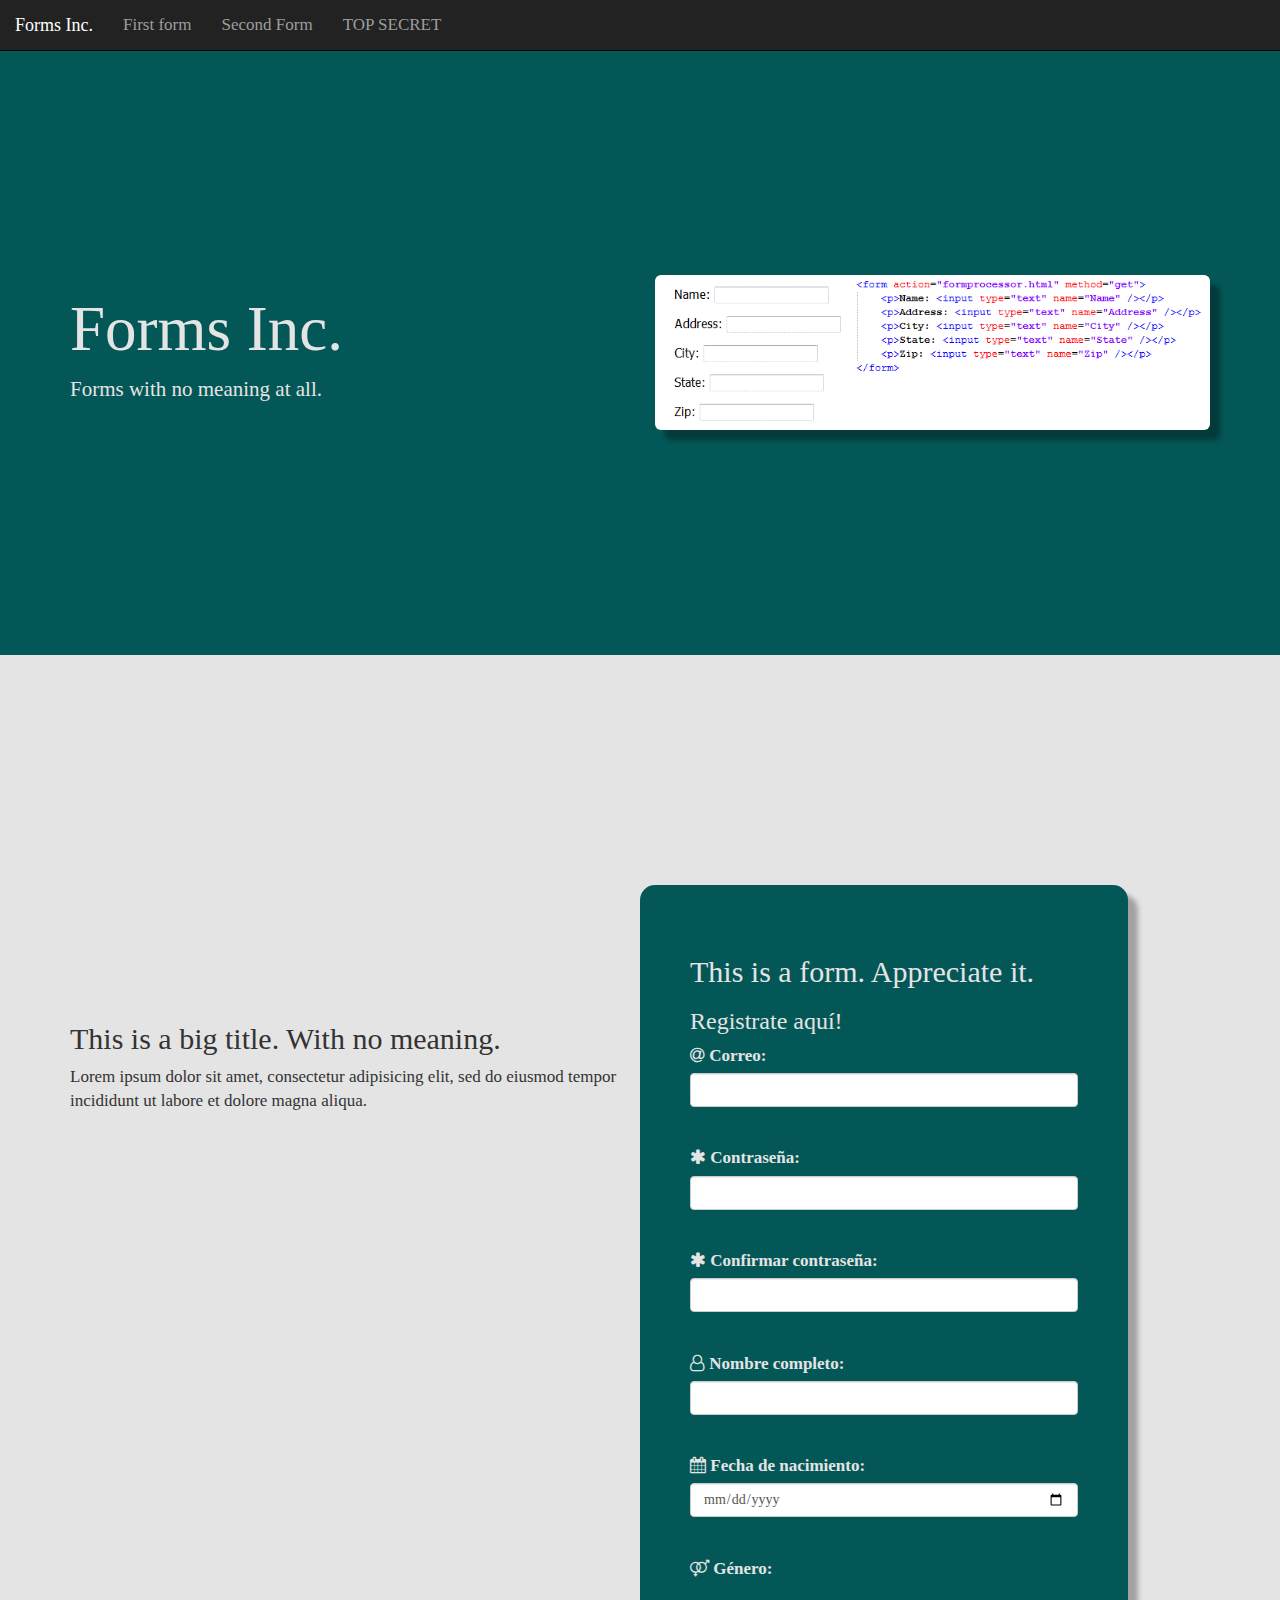
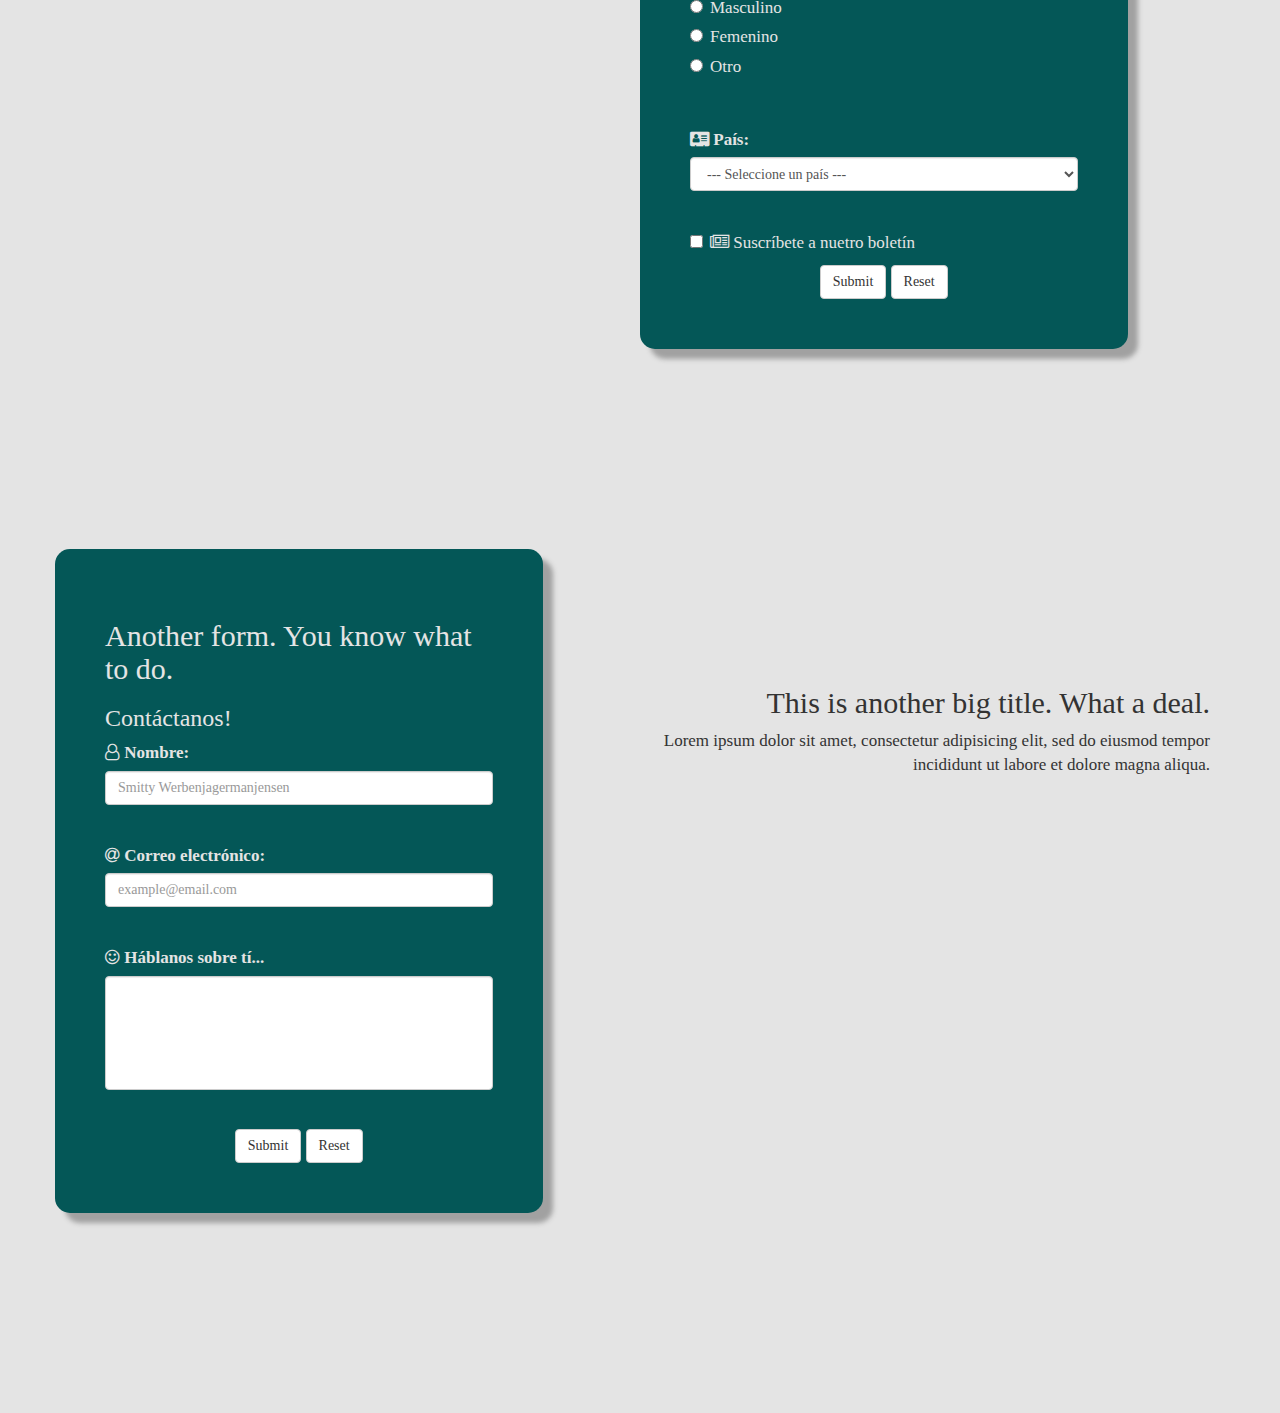
==== index.html @ 27ae0b94 "Primer commit" ====
<!DOCTYPE html>
<html lang="en">
<head>
    <meta charset="utf-8">
    <meta http-equiv="X-UA-Compatible" content="IE=edge">
    <meta name="viewport" content="width=device-width, initial-scale=1">
    <title>Formularios</title>
    <link href="css/bootstrap.min.css" rel="stylesheet">
    <link href="css/font-awesome.min.css" rel="stylesheet">
    <!-- Custom -->
    <link href="css/style.css" rel="stylesheet">
    <!-- HTML5 shim and Respond.js for IE8 support of HTML5 elements and media queries -->
    <!-- WARNING: Respond.js doesn't work if you view the page via file:// -->
    <!--[if lt IE 9]>
      <script src="https://oss.maxcdn.com/html5shiv/3.7.3/html5shiv.min.js"></script>
      <script src="https://oss.maxcdn.com/respond/1.4.2/respond.min.js"></script>
    <![endif]-->
</head>
<body>
	<!-- HEADER -->
		<header>

			<nav class="navbar navbar-inverse navbar-fixed-top">
			    <div class="container-fluid">
			        <div class="navbar-header">
			            <button type="button" class="navbar-toggle collapsed" data-toggle="collapse" data-target="#bs-example-navbar-collapse-1" aria-expanded="false">
			                <span class="sr-only">Toggle navigation</span>
			                <span class="icon-bar"></span>
			                <span class="icon-bar"></span>
			                <span class="icon-bar"></span>
			            </button>
			            <a class="navbar-brand" href="./index.html">Forms Inc.</a>
			        </div>
			        <div class="collapse navbar-collapse" id="bs-example-navbar-collapse-1">
			            <ul class="nav navbar-nav">
			                <li><a href="./index.html#first">First form</a></li>
			                <li><a href="./index.html#second">Second Form</a></li>
			                <li><a href="./topsecret.html">TOP SECRET</a></li>
			            </ul>
			        </div>
			    </div>
			</nav>

			<div class="jumbotron">
				<div class="container">
					<div class="row">
						<div class="col-sm-6">
							<h1>Forms Inc.</h1>
							<p>Forms with no meaning at all.</p>
						</div>
						<div class="col-sm-6">
							<img src="./img/principal.gif" class="img-responsive img-rounded">
						</div>
					</div>
				</div>
			</div>
		</header>
	
	<!-- MAIN -->
		<main>
			<section id="first">
				<div class="container">
					<div class="row">
						<div class="col-xs-10 col-xs-offset-1 col-sm-8 col-sm-offset-2 col-md-6 col-md-offset-0 ver-align">
							<h2>This is a big title. With no meaning.</h2>
							<p>Lorem ipsum dolor sit amet, consectetur adipisicing elit, sed do eiusmod
							tempor incididunt ut labore et dolore magna aliqua.</p>
						</div>
						<div class="col-xs-10 col-xs-offset-1 col-sm-8 col-sm-offset-2 col-md-5 col-md-offset-1 col-lg-offset-0 box">
							<form id="registro" name="registro" action="?form=true" method="post">
								<h2>This is a form. Appreciate it.</h2>
								<h3>Registrate aquí!</h3>
								<div class="mensajes" id="mensajes"></div>
								<div class="form-group">
									<label for="username"><i class="fa fa-at" aria-hidden="true"></i> Correo:</label>
									<input type="email" class="form-control" id="username" name="username" maxlength="30" required>
									<span id='errorUsername' class='error'>Campo Requerido</span>
								</div>
								<div class="form-group">
									<label for="password"><i class="fa fa-asterisk" aria-hidden="true"></i> Contraseña:</label>
									<input type="password" class="form-control" id="password" name="password" minlength="4" maxlength="30" required>
									<span id='errorPassword' class='error'>Campo Requerido</span>
								</div>
								<div class="form-group">
									<label for="password2"><i class="fa fa-asterisk" aria-hidden="true"></i> Confirmar contraseña:</label>
									<input type="password" class="form-control" id="password2" name="password2" maxlength="30" required>
									<span id='errorPassword2' class='error'>Campo Requerido</span>
								</div>
								<div class="form-group">
									<label for="nombre"><i class="fa fa-user-o" aria-hidden="true"></i> Nombre completo:</label>
									<input type="text" class="form-control" id="nombre" name="nombre" minlength="5" maxlength="30" required>
									<span id='errorNombre' class='error'>Campo Requerido</span>
								</div>
								<div class="form-group">
									<label for="nacimiento"><i class="fa fa-calendar" aria-hidden="true"></i> Fecha de nacimiento:</label>
									<input type="date" class="form-control" id="nacimiento" name="nacimiento" min="1901-01-01" max="" required>
									<span id='errorNacimiento' class='error'>Campo Requerido</span>
								</div>
								<div class="form-group">
									<label for="genero"><i class="fa fa-venus-mars" aria-hidden="true"></i> Género:</label>
									<div class="radio">
									    <label>
									        <input type="radio" name="genero" id="genero1" value="M"> Masculino
									    </label>
									</div>
									<div class="radio">
									    <label>
									        <input type="radio" name="genero" id="genero2" value="F"> Femenino
									    </label>
									</div>
									<div class="radio">
									    <label>
									        <input type="radio" name="genero" id="genero3" value="O"> Otro
									    </label>
									</div>
									<span id='errorGenero' class='error'>Campo Requerido</span>
								</div>
								<div class="form-group">
									<label for="pais"><i class="fa fa-address-card" aria-hidden="true"></i> País:</label>
									<select class="form-control" id="pais" name="pais" required>
										<option value="">--- Seleccione un país ---</option>
									</select>
									<span id='errorPais' class='error'>Campo Requerido</span>
								</div>
								<div class="form-group checkbox">
									<label>
										<input type="checkbox" id="recibir" name="recibir" value="1">
										<i class="fa fa-newspaper-o" aria-hidden="true"></i> Suscríbete a nuetro boletín
									</label>
								</div>
								<div class="from-group text-center">
									<input type="submit" class="btn btn-default">
									<input type="reset" class="btn btn-default">
								</div>
							</form>
						</div>
					</div>
				</div>
			</section>
			<section id="second">
				<div class="container">
					<div class="row">
						<div class="col-xs-10 col-xs-offset-1 col-sm-8 col-sm-offset-2 col-md-offset-0 hidden-md hidden-lg ver-align">
							<h2>This is another big title. What a deal.</h2>
							<p>Lorem ipsum dolor sit amet, consectetur adipisicing elit, sed do eiusmod
							tempor incididunt ut labore et dolore magna aliqua.</p>
						</div>
						<div class="col-xs-10 col-xs-offset-1 col-sm-8 col-sm-offset-2 col-md-5 col-md-offset-0 box">
							<form id="contactanos" name="contactanos" action="?contactanos=true" method="post">
								<h2>Another form. You know what to do.</h2>
								<h3>Contáctanos!</h3>
								<div class="mensajes" id="conmensajes"></div>
								<div class="form-group">
									<label for="connombre"><i class="fa fa-user-o" aria-hidden="true"></i> Nombre:</label>
									<input type="text" class="form-control" id="connombre" name="connombre" maxlength="30" placeholder="Smitty Werbenjagermanjensen" required>
									<span id='errorConnombre' class='error'>Campo Requerido</span>
								</div>
								<div class="form-group">
									<label for="concorreo"><i class="fa fa-at" aria-hidden="true"></i> Correo electrónico:</label>
									<input type="email" class="form-control" id="concorreo" name="concorreo" placeholder="example@email.com" maxlength="50" required>
									<span id='errorConcorreo' class='error'>Campo Requerido</span>
								</div>
								<div class="form-group">
									<label for="coninfo"><i class="fa fa-smile-o" aria-hidden="true"></i> Háblanos sobre tí...</label>
									<textarea class="form-control" id="coninfo" class="coninfo" rows="5" required></textarea>
									<span id='errorConinfo' class='error'>Campo Requerido</span>
								</div>
								<div class="from-group text-center">
									<input type="submit" class="btn btn-default">
									<input type="reset" class="btn btn-default">
								</div>
							</form>
						</div>
						<div class="hidden-xs hidden-sm col-md-6 col-md-offset-1 ver-align text-right">
							<h2>This is another big title. What a deal.</h2>
							<p>Lorem ipsum dolor sit amet, consectetur adipisicing elit, sed do eiusmod
							tempor incididunt ut labore et dolore magna aliqua.</p>
						</div>
					</div>
				</div>
			</section>
		</main>

	<!-- FOOTER -->
		<footer>
			
		</footer>


    <script src="js/jquery.min.js"></script>
    <script src="js/bootstrap.min.js"></script>
	<script src="js/script.js"></script>
</body>
</html>
---- css/style.css ----
body{
	padding-top: 50px;
	font-family: "Century Gothic";
	background-color: #E4E4E4;
	font-size: 1.7em;
}

	header{
		background-color: #045757;
		color: #E4E4E4;
	}

		nav{
			background-color: #222222 !important;
		}

	main{
		padding-top: 100px;
		padding-bottom: 100px;
	}

	  @media screen and (max-width: 425px) {
	      main{
	      	padding-top: 20px;
	      	padding-bottom: 50px;
	      }
	  }

		section{
			padding: 100px 0 100px 0;
		}

			textarea {
			   resize: none;
			}

			.jumbotron{
				background-color: transparent !important;
				padding: 25vh 0 25vh 0;
			}

				.jumbotron img{
					box-shadow: 10px 10px 5px #033A3A;
				}

			.box{
				background-color: #045757;
				box-shadow: 10px 10px 5px #A1A1A1;
				color: #E4E4E4;
				border-radius: 15px;
				padding: 50px;
			}

				@media screen and (max-width: 425px) {
					.box{
						padding: 20px;
					}
				}

			.ver-align{
				margin-top: 10%;
			}

				@media screen and (max-width: 991px) {
					.ver-align{
						margin-top: 0;
						margin-bottom: 50px;
					}
				}

			.mensajes{
				color: #FFF;
				font-style: italic;
				font-size: 14px;
				padding: 0;
			}

			.error {
				color: #F00;
				font-style: italic;
				font-size: 10px;
				visibility: hidden;
				margin: 2px 0 0 0;
				padding: 0;
			}					

/* CUSTOM */

/*headnavbar{
	color: #222222;
}

jumbothing{
	color: #045757;
}

allbody{
	color: #044343;
}

background{
	color: #E4E4E4;
}*/
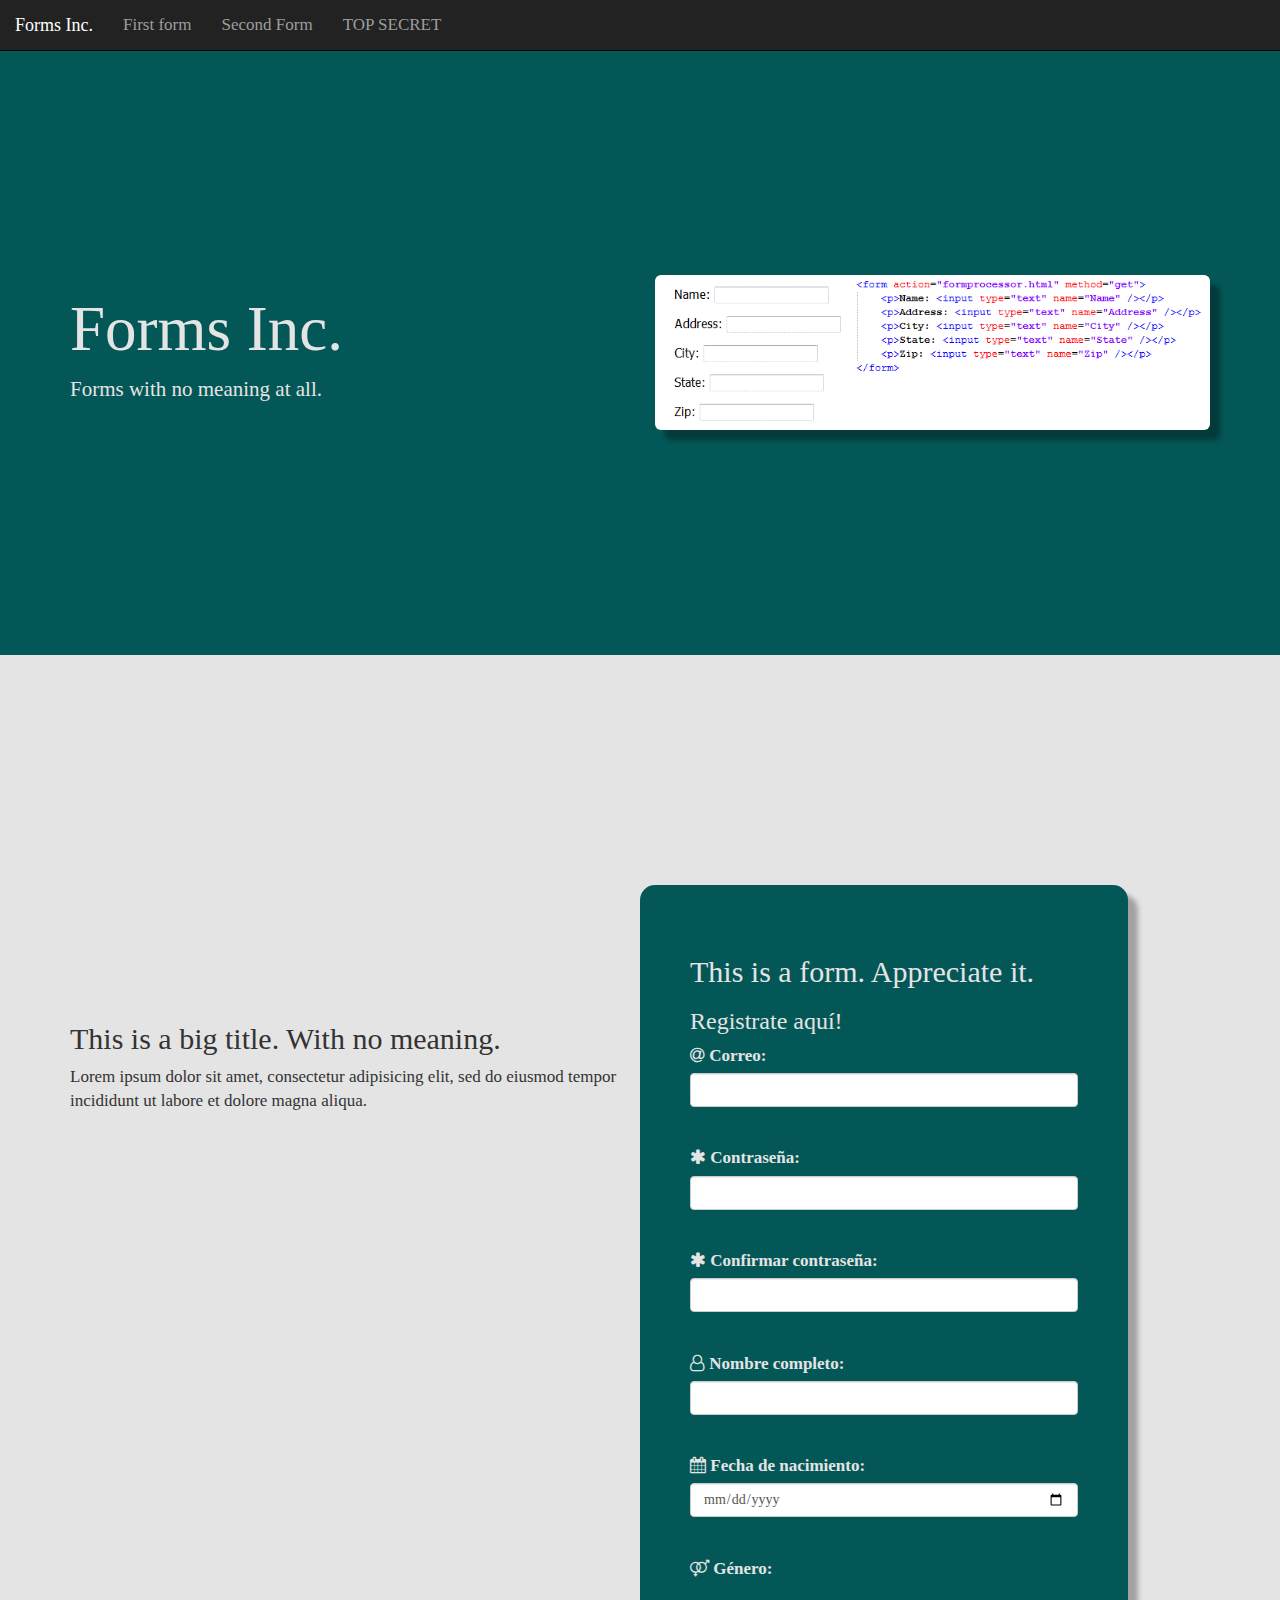
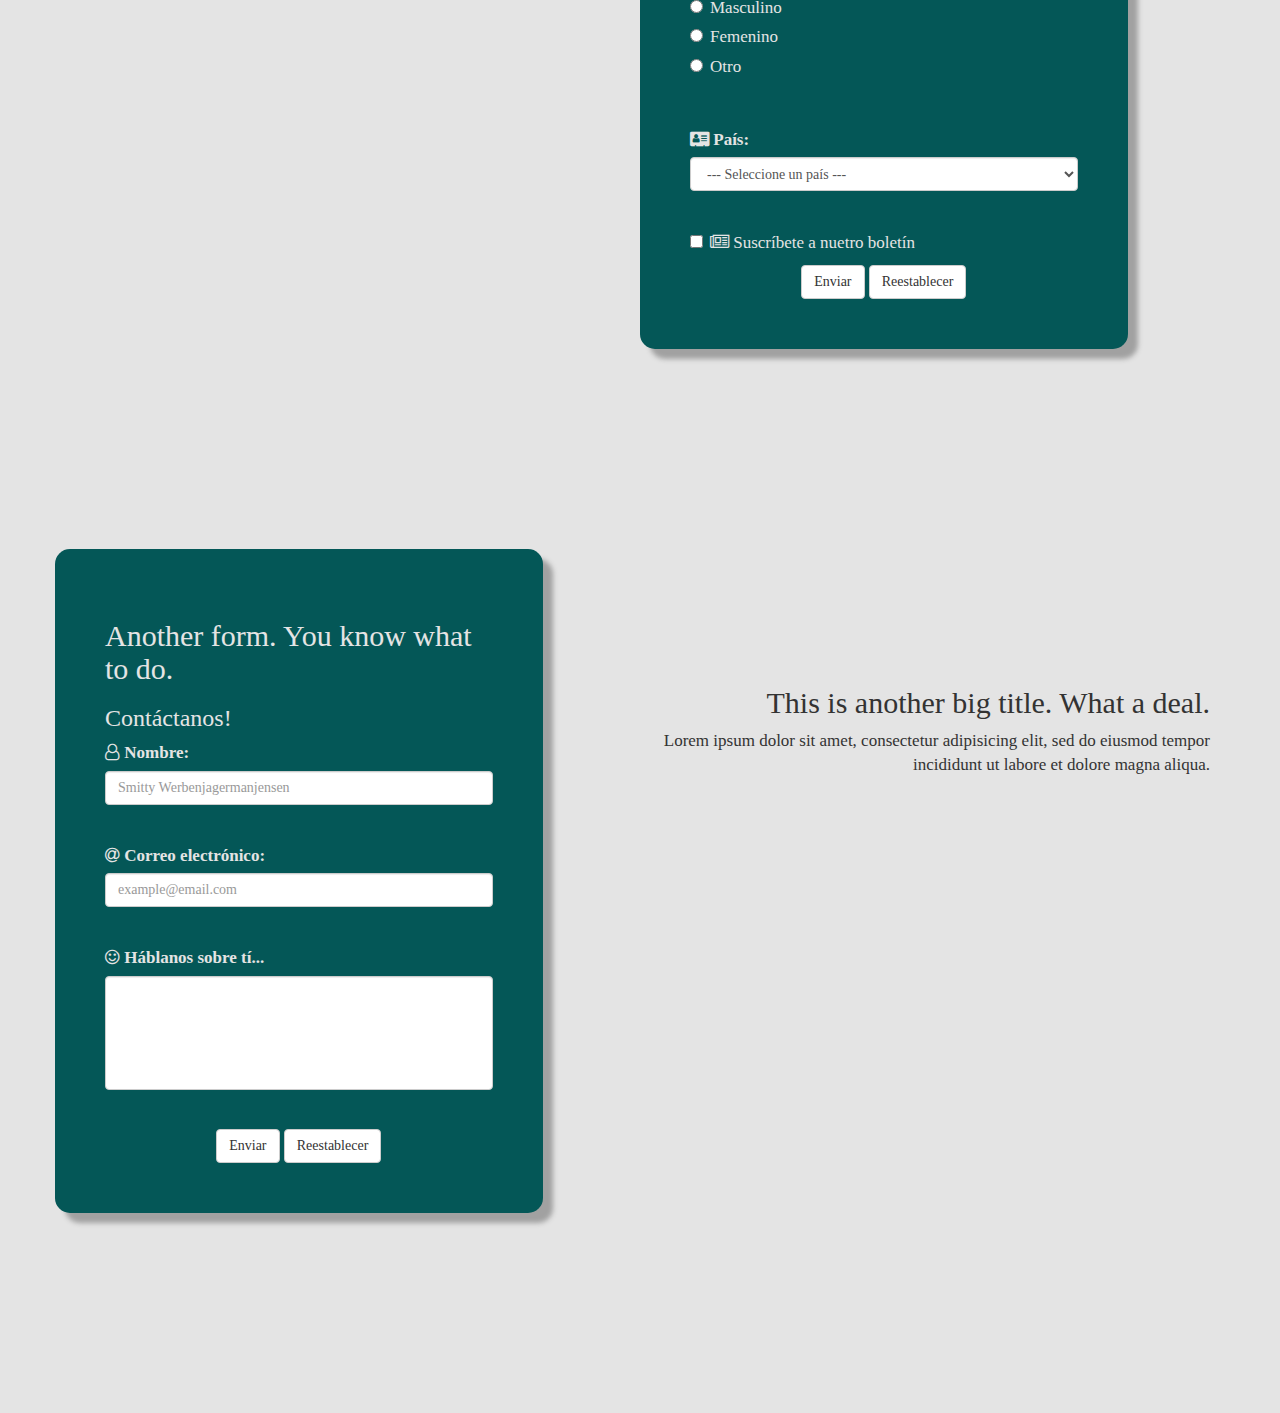
==== commit 21e0f80a: "Modificaciones minimas" ====
--- a/index.html
+++ b/index.html
@@ -67,7 +67,7 @@
 							tempor incididunt ut labore et dolore magna aliqua.</p>
 						</div>
 						<div class="col-xs-10 col-xs-offset-1 col-sm-8 col-sm-offset-2 col-md-5 col-md-offset-1 col-lg-offset-0 box">
-							<form id="registro" name="registro" action="?form=true" method="post">
+							<form id="registro" name="registro" action="?form=true" method="get">
 								<h2>This is a form. Appreciate it.</h2>
 								<h3>Registrate aquí!</h3>
 								<div class="mensajes" id="mensajes"></div>
@@ -129,8 +129,8 @@
 									</label>
 								</div>
 								<div class="from-group text-center">
-									<input type="submit" class="btn btn-default">
-									<input type="reset" class="btn btn-default">
+									<input type="submit" class="btn btn-default" value="Enviar">
+									<input type="reset" class="btn btn-default" value="Reestablecer">
 								</div>
 							</form>
 						</div>
@@ -146,7 +146,7 @@
 							tempor incididunt ut labore et dolore magna aliqua.</p>
 						</div>
 						<div class="col-xs-10 col-xs-offset-1 col-sm-8 col-sm-offset-2 col-md-5 col-md-offset-0 box">
-							<form id="contactanos" name="contactanos" action="?contactanos=true" method="post">
+							<form id="contactanos" name="contactanos" action="?contactanos=true" method="get">
 								<h2>Another form. You know what to do.</h2>
 								<h3>Contáctanos!</h3>
 								<div class="mensajes" id="conmensajes"></div>
@@ -166,8 +166,8 @@
 									<span id='errorConinfo' class='error'>Campo Requerido</span>
 								</div>
 								<div class="from-group text-center">
-									<input type="submit" class="btn btn-default">
-									<input type="reset" class="btn btn-default">
+									<input type="submit" class="btn btn-default" value="Enviar">
+									<input type="reset" class="btn btn-default" value="Reestablecer">
 								</div>
 							</form>
 						</div>
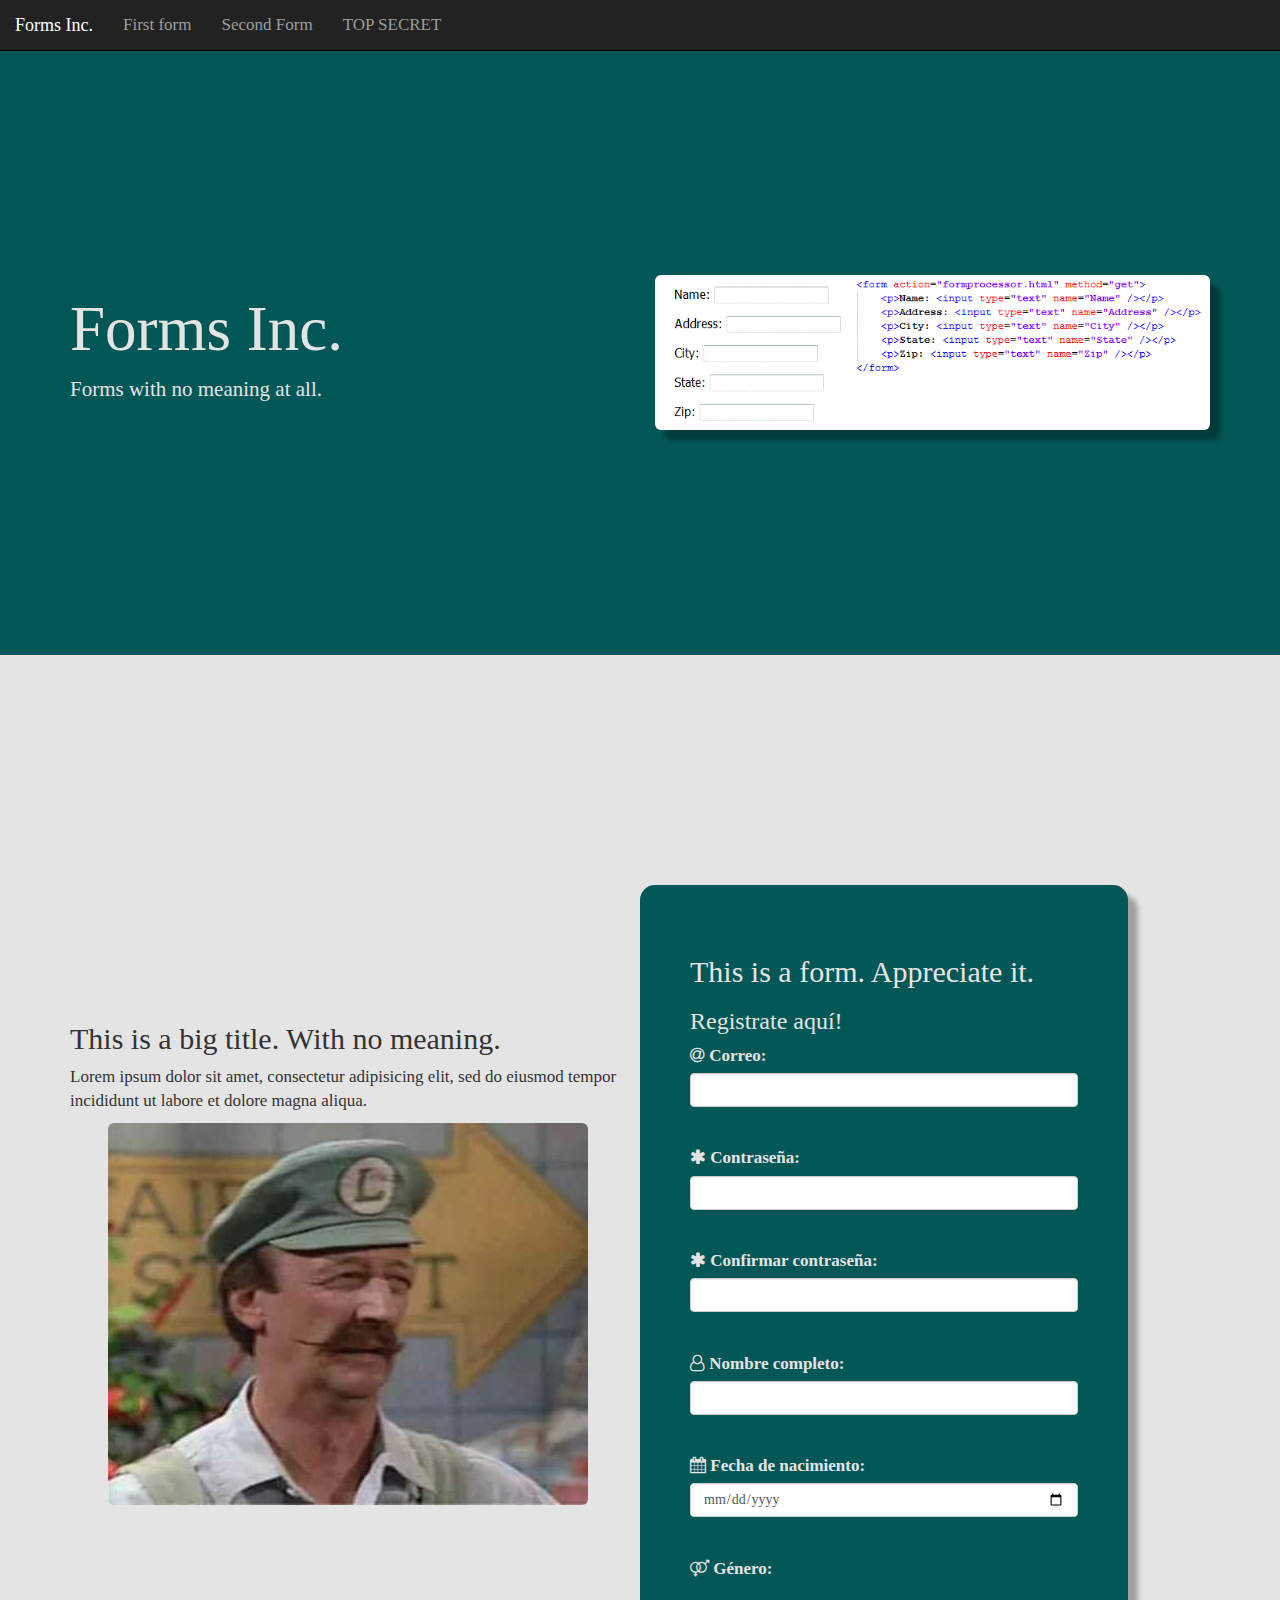
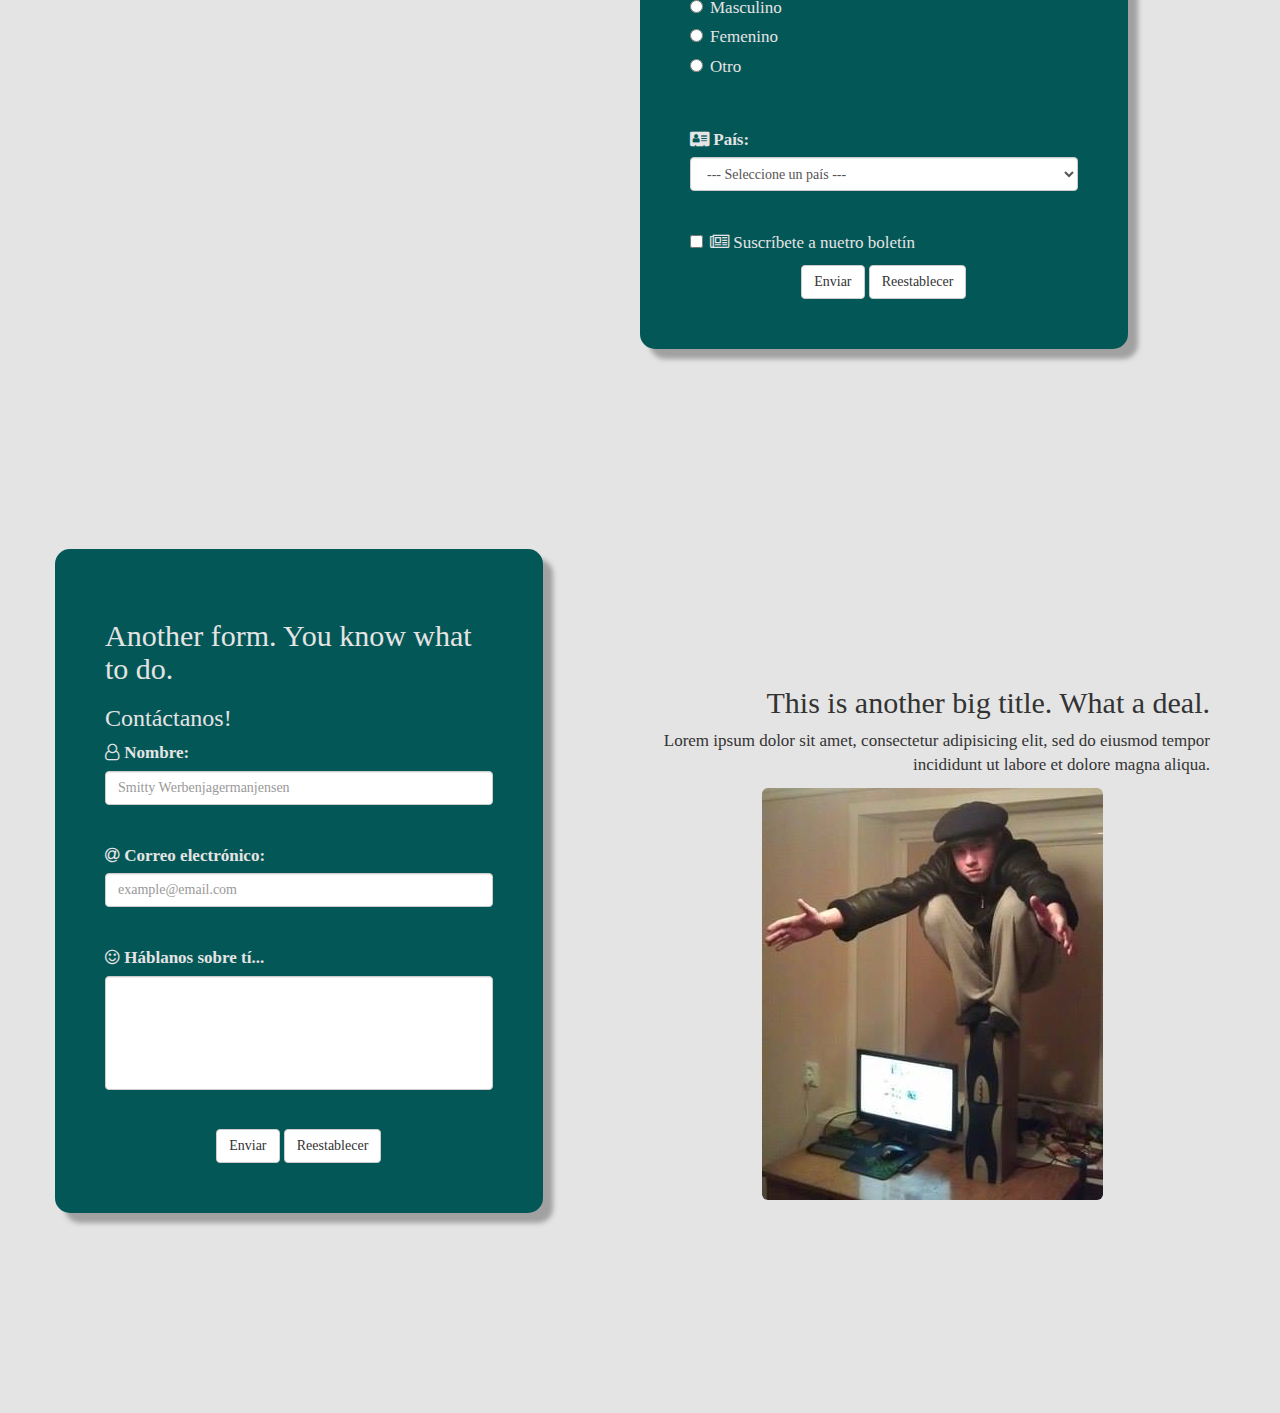
==== commit 0d6eb8a3: "i dont know anymore" ====
--- a/index.html
+++ b/index.html
@@ -65,9 +65,10 @@
 							<h2>This is a big title. With no meaning.</h2>
 							<p>Lorem ipsum dolor sit amet, consectetur adipisicing elit, sed do eiusmod
 							tempor incididunt ut labore et dolore magna aliqua.</p>
+							<img src="./img/rly.jpg" class="img-responsive img-rounded center-block">
 						</div>
 						<div class="col-xs-10 col-xs-offset-1 col-sm-8 col-sm-offset-2 col-md-5 col-md-offset-1 col-lg-offset-0 box">
-							<form id="registro" name="registro" action="?form=true" method="get">
+							<form id="registro" name="registro" action="?form=true" method="post">
 								<h2>This is a form. Appreciate it.</h2>
 								<h3>Registrate aquí!</h3>
 								<div class="mensajes" id="mensajes"></div>
@@ -144,9 +145,10 @@
 							<h2>This is another big title. What a deal.</h2>
 							<p>Lorem ipsum dolor sit amet, consectetur adipisicing elit, sed do eiusmod
 							tempor incididunt ut labore et dolore magna aliqua.</p>
+							<img src="./img/yass.jpg" class="img-responsive img-rounded center-block">
 						</div>
 						<div class="col-xs-10 col-xs-offset-1 col-sm-8 col-sm-offset-2 col-md-5 col-md-offset-0 box">
-							<form id="contactanos" name="contactanos" action="?contactanos=true" method="get">
+							<form id="contactanos" name="contactanos" action="?contactanos=true" method="post">
 								<h2>Another form. You know what to do.</h2>
 								<h3>Contáctanos!</h3>
 								<div class="mensajes" id="conmensajes"></div>
@@ -157,7 +159,7 @@
 								</div>
 								<div class="form-group">
 									<label for="concorreo"><i class="fa fa-at" aria-hidden="true"></i> Correo electrónico:</label>
-									<input type="email" class="form-control" id="concorreo" name="concorreo" placeholder="example@email.com" maxlength="50" required>
+									<input type="email" class="form-control" id="concorreo" name="concorreo" placeholder="example@email.com" maxlength="30" required>
 									<span id='errorConcorreo' class='error'>Campo Requerido</span>
 								</div>
 								<div class="form-group">
@@ -175,6 +177,7 @@
 							<h2>This is another big title. What a deal.</h2>
 							<p>Lorem ipsum dolor sit amet, consectetur adipisicing elit, sed do eiusmod
 							tempor incididunt ut labore et dolore magna aliqua.</p>
+							<img src="./img/yass.jpg" class="img-responsive img-rounded center-block">
 						</div>
 					</div>
 				</div>
--- a/css/style.css
+++ b/css/style.css
@@ -82,7 +82,11 @@
 				visibility: hidden;
 				margin: 2px 0 0 0;
 				padding: 0;
-			}					
+			}
+
+	#third{
+		padding-top: 0;
+	}
 
 /* CUSTOM */
 
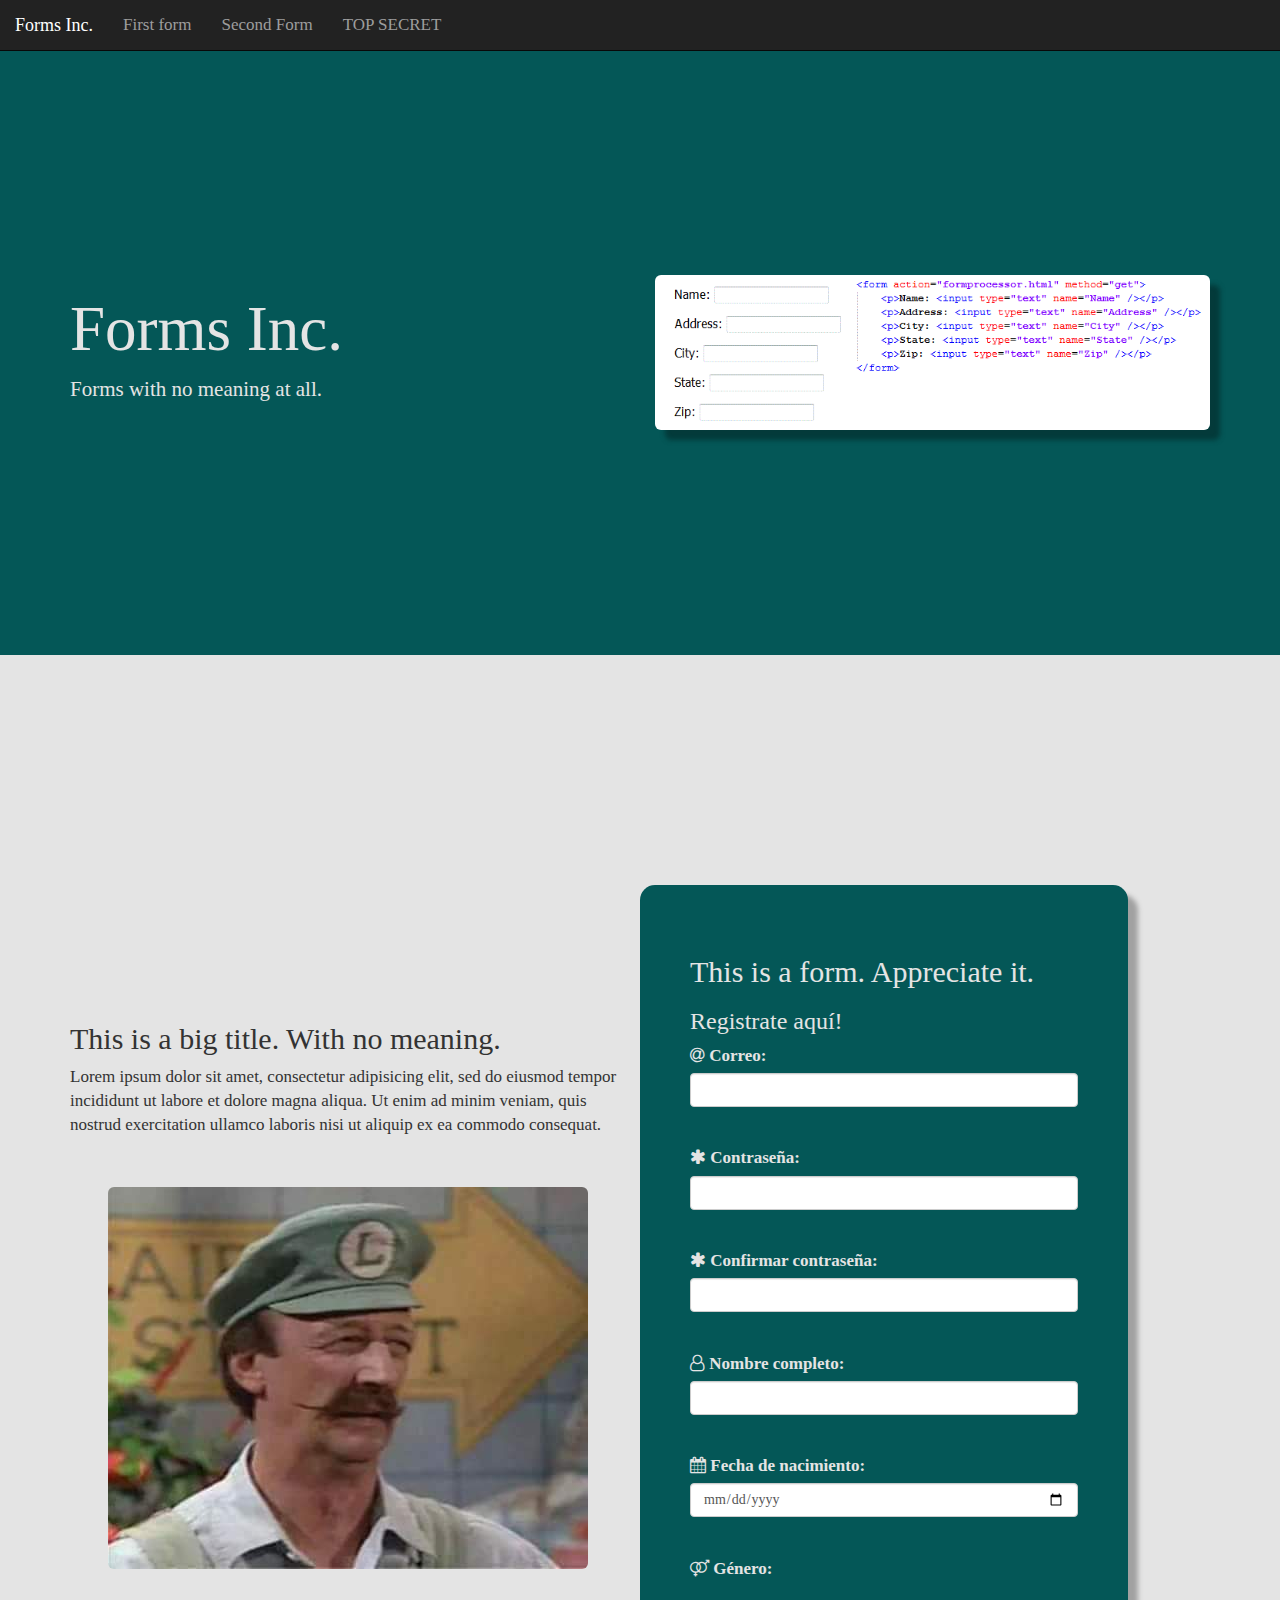
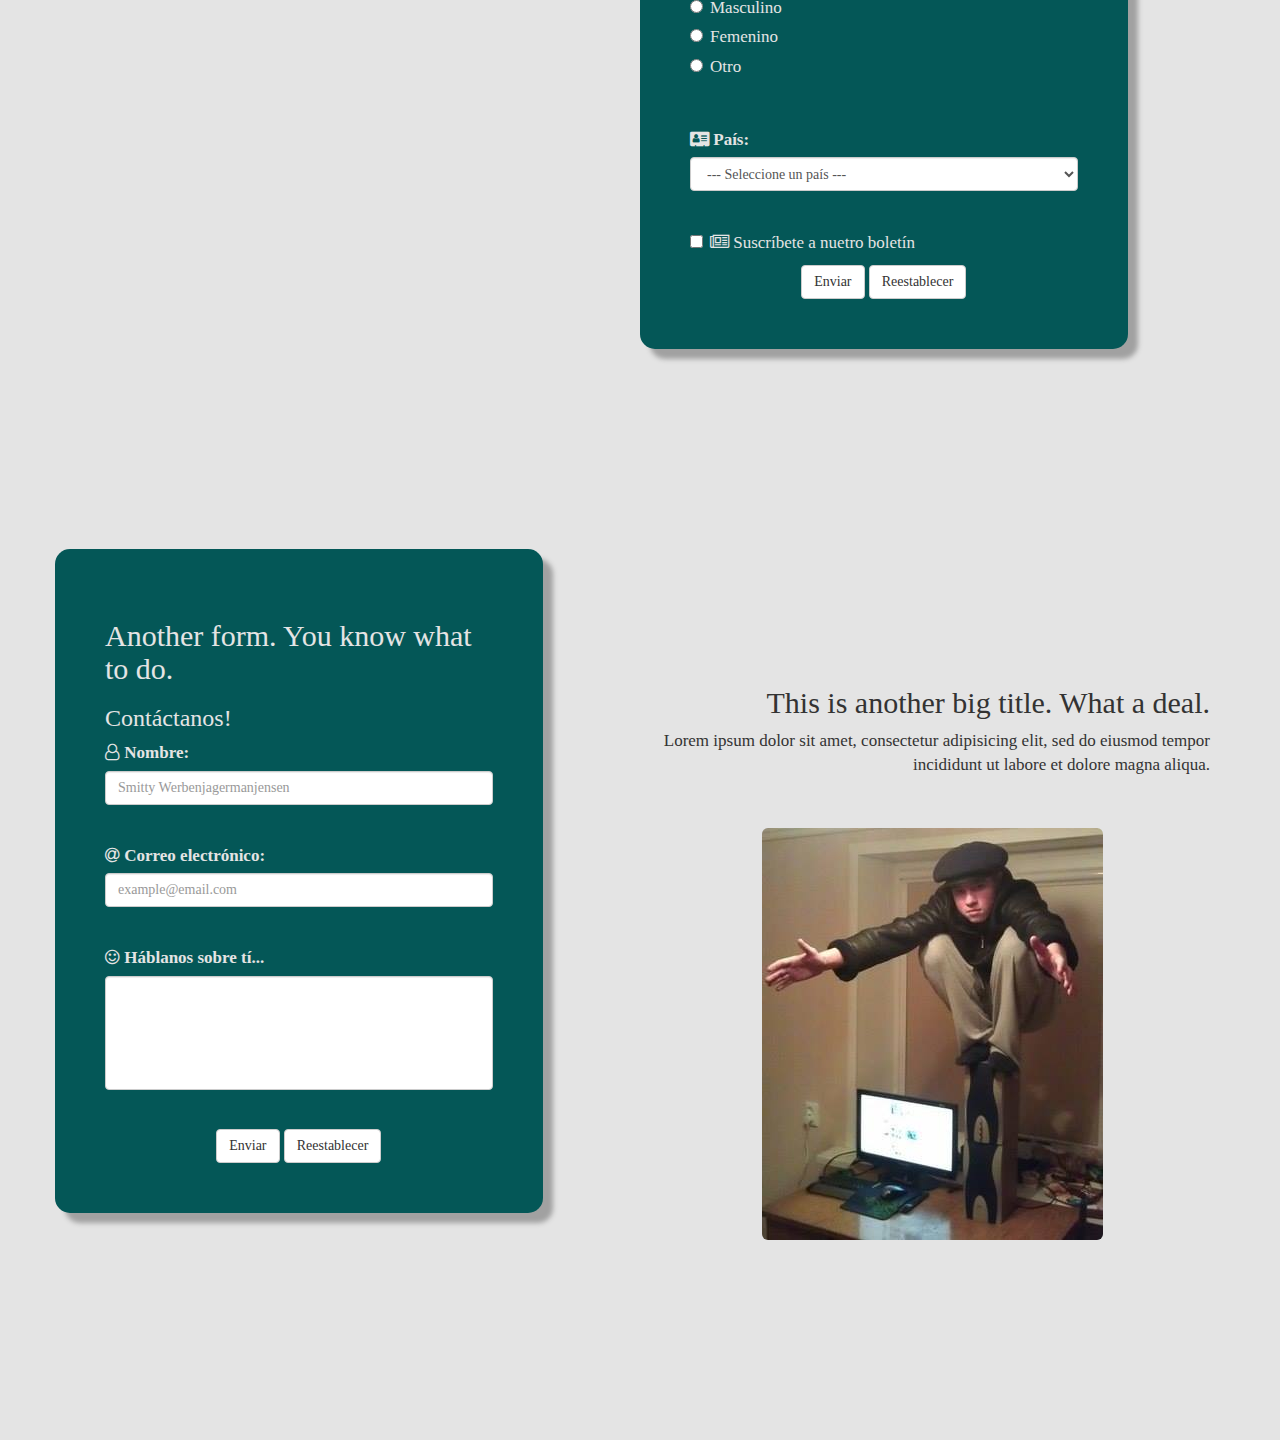
==== commit 654856ad: "Modificaciones varias" ====
--- a/index.html
+++ b/index.html
@@ -63,8 +63,10 @@
 					<div class="row">
 						<div class="col-xs-10 col-xs-offset-1 col-sm-8 col-sm-offset-2 col-md-6 col-md-offset-0 ver-align">
 							<h2>This is a big title. With no meaning.</h2>
-							<p>Lorem ipsum dolor sit amet, consectetur adipisicing elit, sed do eiusmod
-							tempor incididunt ut labore et dolore magna aliqua.</p>
+							<p class="text">Lorem ipsum dolor sit amet, consectetur adipisicing elit, sed do eiusmod
+							tempor incididunt ut labore et dolore magna aliqua. Ut enim ad minim veniam,
+							quis nostrud exercitation ullamco laboris nisi ut aliquip ex ea commodo
+							consequat.</p>
 							<img src="./img/rly.jpg" class="img-responsive img-rounded center-block">
 						</div>
 						<div class="col-xs-10 col-xs-offset-1 col-sm-8 col-sm-offset-2 col-md-5 col-md-offset-1 col-lg-offset-0 box">
@@ -143,7 +145,7 @@
 					<div class="row">
 						<div class="col-xs-10 col-xs-offset-1 col-sm-8 col-sm-offset-2 col-md-offset-0 hidden-md hidden-lg ver-align">
 							<h2>This is another big title. What a deal.</h2>
-							<p>Lorem ipsum dolor sit amet, consectetur adipisicing elit, sed do eiusmod
+							<p class="text">Lorem ipsum dolor sit amet, consectetur adipisicing elit, sed do eiusmod
 							tempor incididunt ut labore et dolore magna aliqua.</p>
 							<img src="./img/yass.jpg" class="img-responsive img-rounded center-block">
 						</div>
@@ -164,7 +166,7 @@
 								</div>
 								<div class="form-group">
 									<label for="coninfo"><i class="fa fa-smile-o" aria-hidden="true"></i> Háblanos sobre tí...</label>
-									<textarea class="form-control" id="coninfo" class="coninfo" rows="5" required></textarea>
+									<textarea class="form-control" id="coninfo" class="coninfo" rows="5" minlength="10" maxlength="100" required></textarea>
 									<span id='errorConinfo' class='error'>Campo Requerido</span>
 								</div>
 								<div class="from-group text-center">
@@ -175,7 +177,7 @@
 						</div>
 						<div class="hidden-xs hidden-sm col-md-6 col-md-offset-1 ver-align text-right">
 							<h2>This is another big title. What a deal.</h2>
-							<p>Lorem ipsum dolor sit amet, consectetur adipisicing elit, sed do eiusmod
+							<p class="text">Lorem ipsum dolor sit amet, consectetur adipisicing elit, sed do eiusmod
 							tempor incididunt ut labore et dolore magna aliqua.</p>
 							<img src="./img/yass.jpg" class="img-responsive img-rounded center-block">
 						</div>
--- a/css/style.css
+++ b/css/style.css
@@ -32,6 +32,10 @@
 
 			textarea {
 			   resize: none;
+			}
+
+			.text{
+				margin-bottom: 50px !important;
 			}
 
 			.jumbotron{
